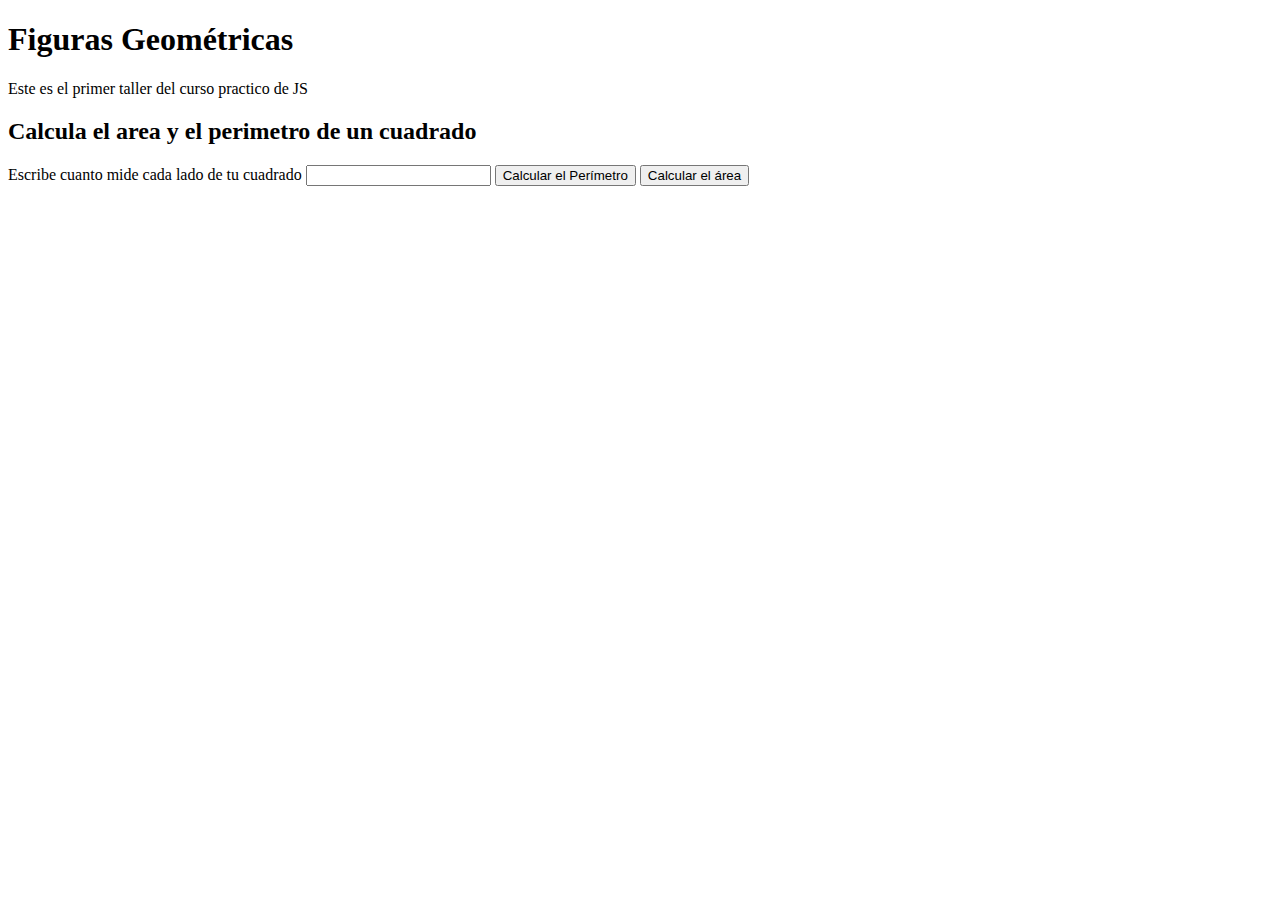
==== figuras.html @ 0523954b "Primer avance del taller 1" ====
<!DOCTYPE html>
<html lang="en">
<head>
    <meta charset="UTF-8">
    <meta http-equiv="X-UA-Compatible" content="IE=edge">
    <meta name="viewport" content="width=device-width, initial-scale=1.0">
    <title>Figuras Geometricas | Curso practico de Java Script</title>
</head>
<body>
    <header>
        <h1>Figuras Geométricas</h1>
        <p>Este es el primer taller del curso practico de JS</p>
    </header>
    
    <section>
        <h2>Calcula el area y el perimetro de un cuadrado</h2>
        <form action="">
            <label for="inputCuadrado" >Escribe cuanto mide cada lado de tu cuadrado</label>
            <input id="inputCuadrado" type="number"/>
            <button type="button" onclick="calcularPerimetroCuadrado()">Calcular el Perímetro</button>
            <button type="button" onclick="calcularAreaCuadrado">Calcular el área</button>
        </form>
    </section>

    <script src="./figuras.js"></script>
</body>
</html>
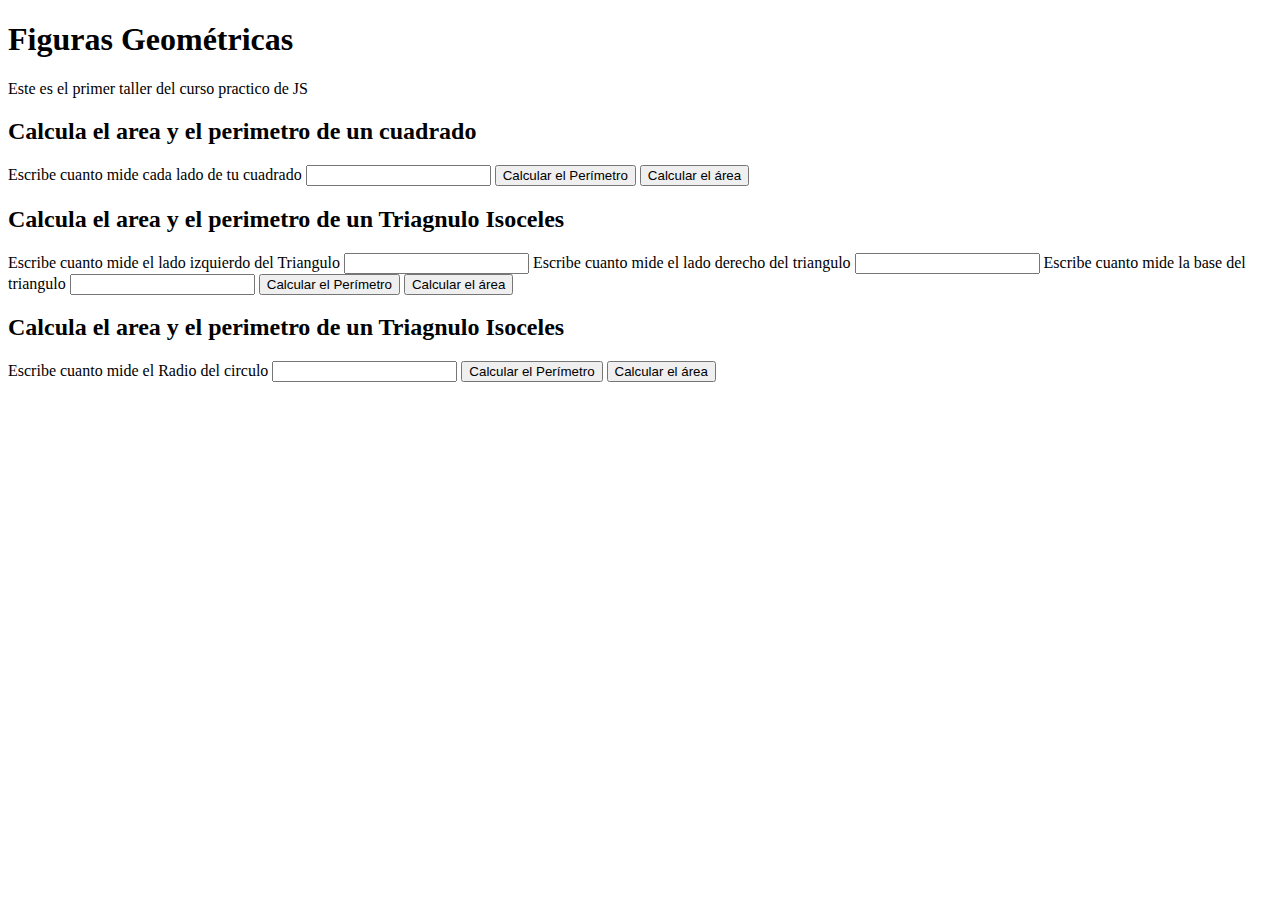
==== commit 95355fdf: "termine de modificar la logica del codigo sigue agregar estilos" ====
--- a/figuras.html
+++ b/figuras.html
@@ -18,7 +18,31 @@
             <label for="inputCuadrado" >Escribe cuanto mide cada lado de tu cuadrado</label>
             <input id="inputCuadrado" type="number"/>
             <button type="button" onclick="calcularPerimetroCuadrado()">Calcular el Perímetro</button>
-            <button type="button" onclick="calcularAreaCuadrado">Calcular el área</button>
+            <button type="button" onclick="calcularAreaCuadrado()">Calcular el área</button>
+        </form>
+    </section>
+
+    <section>
+        <h2>Calcula el area y el perimetro de un Triagnulo Isoceles</h2>
+        <form action="">
+            <label for="inputTringuloLadoA" >Escribe cuanto mide el lado izquierdo del Triangulo</label>
+            <input id="inputTringuloLadoA" type="number"/>
+            <label for="inputTrianguloLadoB" >Escribe cuanto mide el lado derecho del triangulo</label>
+            <input id="inputTrianguloLadoB" type="number"/>
+            <label for="inputTriaguloBase" >Escribe cuanto mide la base del triangulo</label>
+            <input id="inputTriaguloBase" type="number"/>
+            <button type="button" onclick="calcularPerimetroTraignulo()">Calcular el Perímetro</button>
+            <button type="button" onclick="calcularAreaTraignulo()">Calcular el área</button>
+        </form>
+    </section>
+
+    <section>
+        <h2>Calcula el area y el perimetro de un Triagnulo Isoceles</h2>
+        <form action="">
+            <label for="inputRadio" >Escribe cuanto mide el Radio del circulo</label>
+            <input id="inputRadio" type="number"/>
+            <button type="button" onclick="calcularPerimetroCirculo()">Calcular el Perímetro</button>
+            <button type="button" onclick="calacularAreaCirculo()">Calcular el área</button>
         </form>
     </section>
 
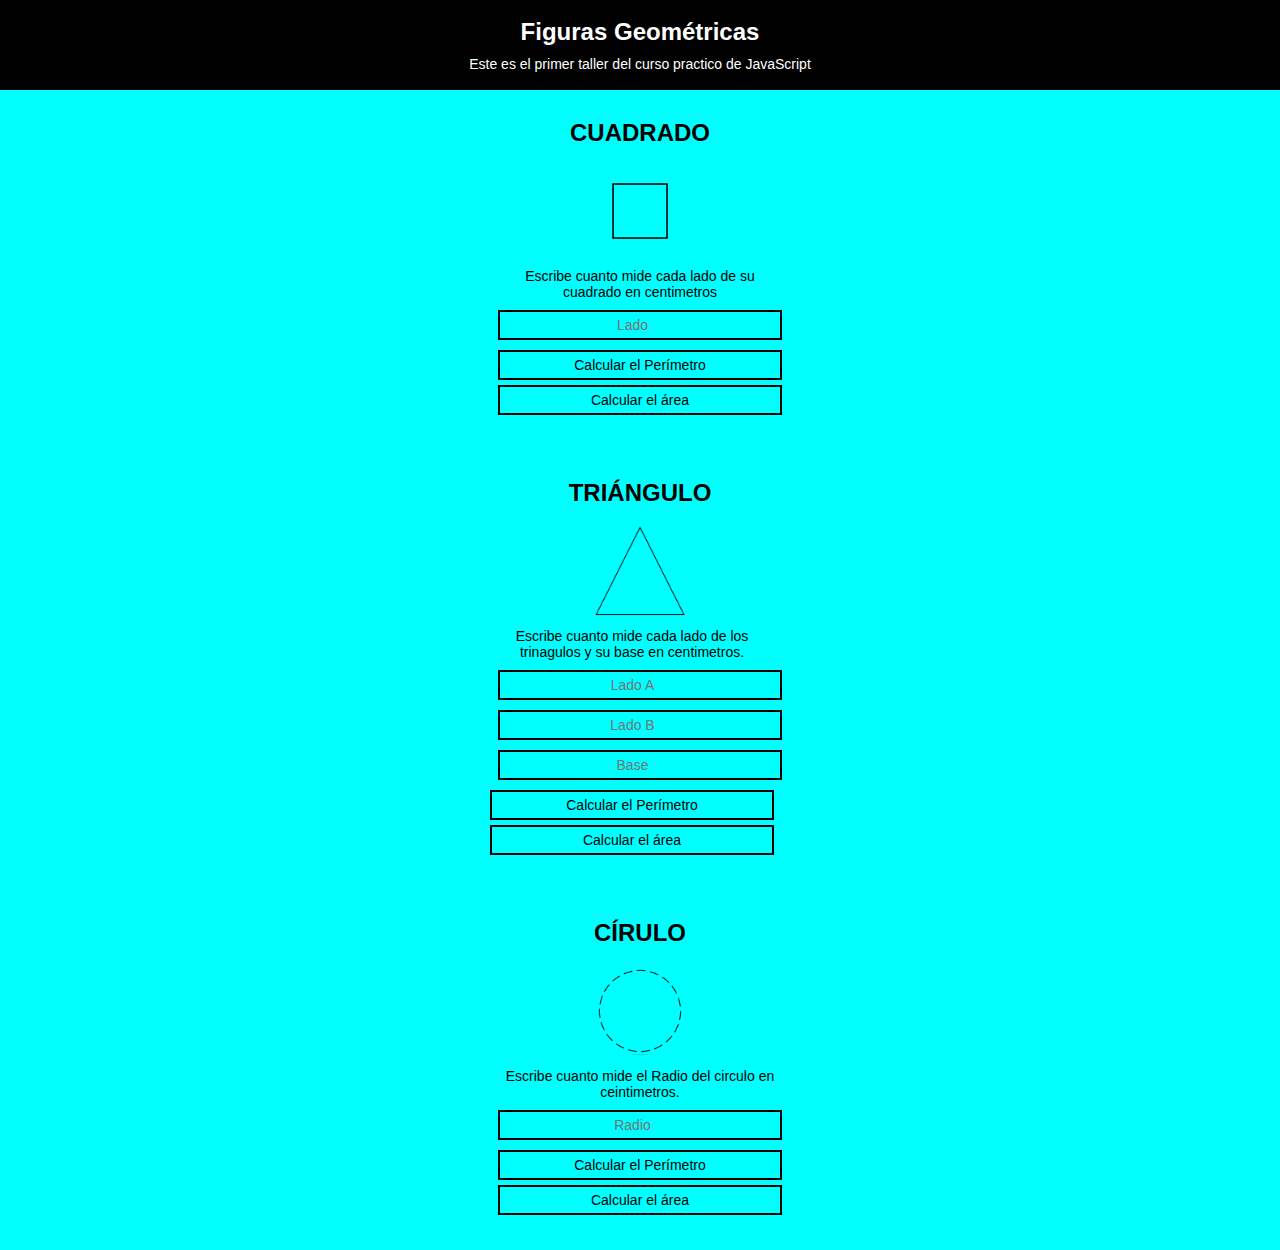
==== commit d8e56d2a: "terminamos de editar el diseño para moviles" ====
--- a/figuras.html
+++ b/figuras.html
@@ -5,47 +5,53 @@
     <meta http-equiv="X-UA-Compatible" content="IE=edge">
     <meta name="viewport" content="width=device-width, initial-scale=1.0">
     <title>Figuras Geometricas | Curso practico de Java Script</title>
+    <link rel="stylesheet" href="./style.css">
 </head>
 <body>
     <header>
         <h1>Figuras Geométricas</h1>
-        <p>Este es el primer taller del curso practico de JS</p>
+        <p>Este es el primer taller del curso practico de JavaScript</p>
     </header>
+    <main>
+        <section class="main-cards">
+            <h2>CUADRADO</h2>
+            <img src="./assets/cuadrado.png" alt="Imagen de un cuardado">
+            <form action="">
+                <label for="inputCuadrado" >Escribe cuanto mide cada lado de su cuadrado en centimetros</label>
+                <input id="inputCuadrado" placeholder="Lado" type="number"/>
+                <button type="button" onclick="calcularPerimetroCuadrado()">Calcular el Perímetro</button>
+                <button type="button" onclick="calcularAreaCuadrado()">Calcular el área</button>
+            </form>
+        </section>
     
-    <section>
-        <h2>Calcula el area y el perimetro de un cuadrado</h2>
-        <form action="">
-            <label for="inputCuadrado" >Escribe cuanto mide cada lado de tu cuadrado</label>
-            <input id="inputCuadrado" type="number"/>
-            <button type="button" onclick="calcularPerimetroCuadrado()">Calcular el Perímetro</button>
-            <button type="button" onclick="calcularAreaCuadrado()">Calcular el área</button>
-        </form>
-    </section>
-
-    <section>
-        <h2>Calcula el area y el perimetro de un Triagnulo Isoceles</h2>
-        <form action="">
-            <label for="inputTringuloLadoA" >Escribe cuanto mide el lado izquierdo del Triangulo</label>
-            <input id="inputTringuloLadoA" type="number"/>
-            <label for="inputTrianguloLadoB" >Escribe cuanto mide el lado derecho del triangulo</label>
-            <input id="inputTrianguloLadoB" type="number"/>
-            <label for="inputTriaguloBase" >Escribe cuanto mide la base del triangulo</label>
-            <input id="inputTriaguloBase" type="number"/>
-            <button type="button" onclick="calcularPerimetroTraignulo()">Calcular el Perímetro</button>
-            <button type="button" onclick="calcularAreaTraignulo()">Calcular el área</button>
-        </form>
-    </section>
-
-    <section>
-        <h2>Calcula el area y el perimetro de un Triagnulo Isoceles</h2>
-        <form action="">
-            <label for="inputRadio" >Escribe cuanto mide el Radio del circulo</label>
-            <input id="inputRadio" type="number"/>
-            <button type="button" onclick="calcularPerimetroCirculo()">Calcular el Perímetro</button>
-            <button type="button" onclick="calacularAreaCirculo()">Calcular el área</button>
-        </form>
-    </section>
+        <section class="main-cards">
+            <h2 >TRIÁNGULO</h2>
+            <img src="./assets/triangulo.png" alt="Imagen de un triangulo Isoceles">
+            <form action="">
+                <label for="inputTringuloLadoA" >Escribe cuanto mide cada lado de los trinagulos y su base en centimetros.</label>
+                <input id="inputTringuloLadoA" placeholder="Lado A" type="number"/>
+                
+                <input id="inputTrianguloLadoB" placeholder="Lado B" type="number"/>
+                
+                <input id="inputTriaguloBase" placeholder="Base" type="number"/>
+                <button type="button" onclick="calcularPerimetroTraignulo()">Calcular el Perímetro</button>
+                <button type="button" onclick="calcularAreaTraignulo()">Calcular el área</button>
+            </form>
+        </section>
+    
+        <section class="main-cards">
+            <h2>CÍRULO</h2>
+            <img src="./assets/circulo.png" alt="Imagen de un circulo">
+            <form action="">
+                <label for="inputRadio" >Escribe cuanto mide el Radio del circulo en ceintimetros.</label>
+                <input id="inputRadio" placeholder="Radio" type="number"/>
+                <button type="button" onclick="calcularPerimetroCirculo()">Calcular el Perímetro</button>
+                <button type="button" onclick="calacularAreaCirculo()">Calcular el área</button>
+            </form>
+        </section>
+    </main>
+    
 
     <script src="./figuras.js"></script>
 </body>
-</html>+</html>
--- a/style.css
+++ b/style.css
@@ -0,0 +1,92 @@
+*{
+    box-sizing: border-box;
+    margin: 0;
+    padding: 0;
+}
+html{
+    font-size: 62.5%;
+    font-family: "DM Sans", sans-serif;
+}
+header{
+    position: relative;
+    display: flex;
+    flex-direction: column;
+    justify-content: center;
+    width: 100%;
+    min-width: 320px;
+    height: 90px;
+    text-align: center;
+    background: black;
+}
+header h1{
+    font-size: 2.4rem;
+    font-weight: bold;
+    color: white;
+}
+header p{
+    margin-top: 10px;
+    font-size: 1.4rem;
+    color: white;
+
+}
+main{
+    width: 100%;
+    min-width: 320px;
+    height: auto;
+    background-color: aqua;
+    
+}
+.main-cards{
+    width: 90%;
+    min-width: 288px;
+    max-width: 300px;
+    height: auto;
+    margin: 0 auto;
+    padding-top: 30px;
+    padding-bottom: 30px;
+    text-align: center;
+}
+.main-cards h2{
+    margin-bottom: 20px;
+    font-size: 2.4rem;
+    font-weight: 600;
+    line-height: 2.6rem;
+}
+.main-cards img{
+    width: 90px;
+    height: 90px;
+}
+.main-cards form{
+    display: inline-block;
+    
+}
+.main-cards form>label{
+    display: block;
+    margin-bottom:10px;
+    max-width: 284px;
+    margin-top: 10px;
+    font-size: 1.4rem;
+    font-weight: 500;
+}
+.main-cards form>input{
+    width: 100%;
+    height: 30px;
+    max-width: 284px;
+    margin-bottom: 10px;
+    text-align: center;
+    font-size: 1.4rem;
+    color: black;
+    background-color: aqua;
+    border: 2px black solid;
+}
+.main-cards form>button {
+    width: 100%;
+    height: 30px;
+    max-width: 284px;
+    display: block;
+    margin-bottom: 5px;
+    font-size: 1.4rem;
+    font-weight: 500;
+    background-color: aqua;
+    border: 2px black solid;
+}
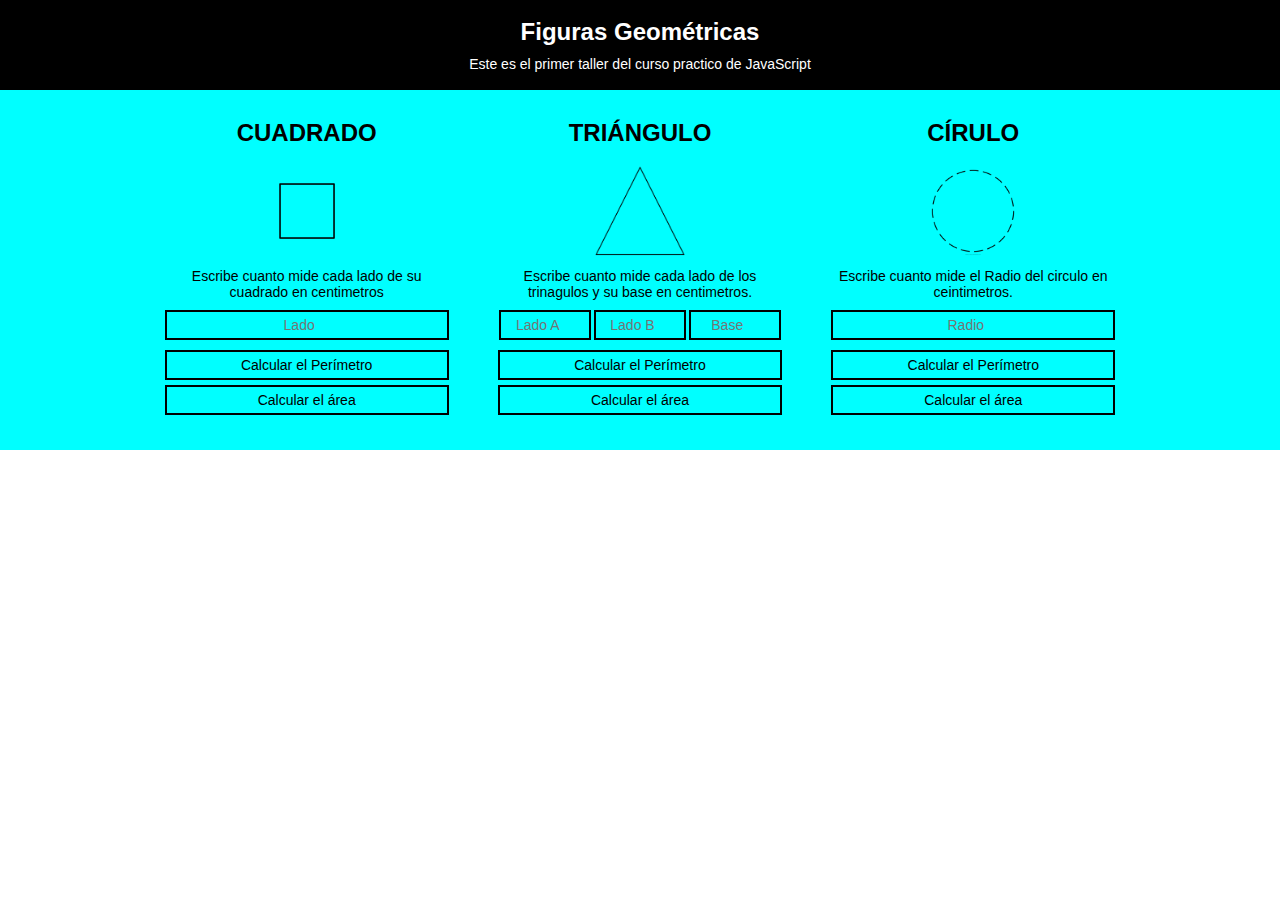
==== commit 11c8ba5c: "finalizado el proyecto" ====
--- a/figuras.html
+++ b/figuras.html
@@ -5,7 +5,8 @@
     <meta http-equiv="X-UA-Compatible" content="IE=edge">
     <meta name="viewport" content="width=device-width, initial-scale=1.0">
     <title>Figuras Geometricas | Curso practico de Java Script</title>
-    <link rel="stylesheet" href="./style.css">
+    <link rel="stylesheet" href="./css/style.css">
+    <link rel="stylesheet" href="./css/tablet.css" media="(min-width: 1024px)" />
 </head>
 <body>
     <header>
@@ -13,41 +14,45 @@
         <p>Este es el primer taller del curso practico de JavaScript</p>
     </header>
     <main>
-        <section class="main-cards">
-            <h2>CUADRADO</h2>
-            <img src="./assets/cuadrado.png" alt="Imagen de un cuardado">
-            <form action="">
-                <label for="inputCuadrado" >Escribe cuanto mide cada lado de su cuadrado en centimetros</label>
-                <input id="inputCuadrado" placeholder="Lado" type="number"/>
-                <button type="button" onclick="calcularPerimetroCuadrado()">Calcular el Perímetro</button>
-                <button type="button" onclick="calcularAreaCuadrado()">Calcular el área</button>
-            </form>
-        </section>
-    
-        <section class="main-cards">
-            <h2 >TRIÁNGULO</h2>
-            <img src="./assets/triangulo.png" alt="Imagen de un triangulo Isoceles">
-            <form action="">
-                <label for="inputTringuloLadoA" >Escribe cuanto mide cada lado de los trinagulos y su base en centimetros.</label>
-                <input id="inputTringuloLadoA" placeholder="Lado A" type="number"/>
-                
-                <input id="inputTrianguloLadoB" placeholder="Lado B" type="number"/>
-                
-                <input id="inputTriaguloBase" placeholder="Base" type="number"/>
-                <button type="button" onclick="calcularPerimetroTraignulo()">Calcular el Perímetro</button>
-                <button type="button" onclick="calcularAreaTraignulo()">Calcular el área</button>
-            </form>
-        </section>
-    
-        <section class="main-cards">
-            <h2>CÍRULO</h2>
-            <img src="./assets/circulo.png" alt="Imagen de un circulo">
-            <form action="">
-                <label for="inputRadio" >Escribe cuanto mide el Radio del circulo en ceintimetros.</label>
-                <input id="inputRadio" placeholder="Radio" type="number"/>
-                <button type="button" onclick="calcularPerimetroCirculo()">Calcular el Perímetro</button>
-                <button type="button" onclick="calacularAreaCirculo()">Calcular el área</button>
-            </form>
+        <section class="main-container">
+            <section class="main-cards">
+                <h2>CUADRADO</h2>
+                <img src="./assets/cuadrado.png" alt="Imagen de un cuardado">
+                <form action="">
+                    <label for="inputCuadrado" >Escribe cuanto mide cada lado de su cuadrado en centimetros</label>
+                    <input id="inputCuadrado" placeholder="Lado" type="number"/>
+                    <button type="button" onclick="calcularPerimetroCuadrado()">Calcular el Perímetro</button>
+                    <button type="button" onclick="calcularAreaCuadrado()">Calcular el área</button>
+                </form>
+            </section>
+        
+            <section class="main-cards">
+                <h2 >TRIÁNGULO</h2>
+                <img src="./assets/triangulo.png" alt="Imagen de un triangulo Isoceles">
+                <form action="">
+                    <label for="inputTringuloLadoA" >Escribe cuanto mide cada lado de los trinagulos y su base en centimetros.</label>
+                    <div class="main-cards--input_container">
+                        <input id="inputTringuloLadoA" placeholder="Lado A" type="number"/>
+                        
+                        <input id="inputTrianguloLadoB" placeholder="Lado B" type="number"/>
+                        
+                        <input id="inputTriaguloBase" placeholder="Base" type="number"/>
+                    </div>
+                    <button type="button" onclick="calcularPerimetroTraignulo()">Calcular el Perímetro</button>
+                    <button type="button" onclick="calcularAreaTraignulo()">Calcular el área</button>
+                </form>
+            </section>
+        
+            <section class="main-cards">
+                <h2>CÍRULO</h2>
+                <img src="./assets/circulo.png" alt="Imagen de un circulo">
+                <form action="">
+                    <label for="inputRadio" >Escribe cuanto mide el Radio del circulo en ceintimetros.</label>
+                    <input id="inputRadio" placeholder="Radio" type="number"/>
+                    <button type="button" onclick="calcularPerimetroCirculo()">Calcular el Perímetro</button>
+                    <button type="button" onclick="calacularAreaCirculo()">Calcular el área</button>
+                </form>
+            </section>
         </section>
     </main>
     
--- a/css/style.css
+++ b/css/style.css
@@ -0,0 +1,109 @@
+*{
+    box-sizing: border-box;
+    margin: 0;
+    padding: 0;
+}
+html{
+    font-size: 62.5%;
+    font-family: "DM Sans", sans-serif;
+}
+header{
+    position: relative;
+    display: flex;
+    flex-direction: column;
+    justify-content: center;
+    width: 100%;
+    min-width: 320px;
+    height: 90px;
+    text-align: center;
+    background: black;
+}
+header h1{
+    font-size: 2.4rem;
+    font-weight: bold;
+    color: white;
+}
+header p{
+    margin-top: 10px;
+    font-size: 1.4rem;
+    color: white;
+
+}
+main{
+    width: 100%;
+    min-width: 320px;
+    height: auto;
+    background-color: aqua;
+    
+}
+.main-cards{
+    width: 90%;
+    min-width: 288px;
+    max-width: 300px;
+    height: auto;
+    margin: 0 auto;
+    padding-top: 30px;
+    padding-bottom: 30px;
+    text-align: center;
+}
+.main-cards h2{
+    margin-bottom: 20px;
+    font-size: 2.4rem;
+    font-weight: 600;
+    line-height: 2.6rem;
+}
+.main-cards img{
+    width: 90px;
+    height: 90px;
+}
+.main-cards form{
+    display: inline-block;
+    
+}
+.main-cards form>label{
+    display: block;
+    margin-bottom:10px;
+    max-width: 284px;
+    margin-top: 10px;
+    font-size: 1.4rem;
+    font-weight: 500;
+}
+.main-cards form>input{
+    width: 100%;
+    height: 30px;
+    max-width: 284px;
+    display: block;
+    margin-bottom: 10px;
+    text-align: center;
+    font-size: 1.4rem;
+    color: black;
+    background-color: aqua;
+    border: 2px black solid;
+}
+.main-cards--input_container{
+    width: 100%;
+    max-width: 284px;
+    height: 30px;
+    margin-bottom: 10px;
+    
+}
+.main-cards--input_container input{
+    width: 92px;
+    height: 30px;
+    text-align: center;
+    font-size: 1.4rem;
+    color: black;
+    background-color: aqua;
+    border: 2px black solid;
+}
+.main-cards form>button {
+    width: 100%;
+    height: 30px;
+    max-width: 284px;
+    display: block;
+    margin-bottom: 5px;
+    font-size: 1.4rem;
+    font-weight: 500;
+    background-color: aqua;
+    border: 2px black solid;
+}
--- a/css/tablet.css
+++ b/css/tablet.css
@@ -0,0 +1,10 @@
+main{
+    
+    
+}
+.main-container{
+    display: flex;
+    flex-wrap: wrap;
+    width: 1000px;
+    margin: 0 auto;
+}
